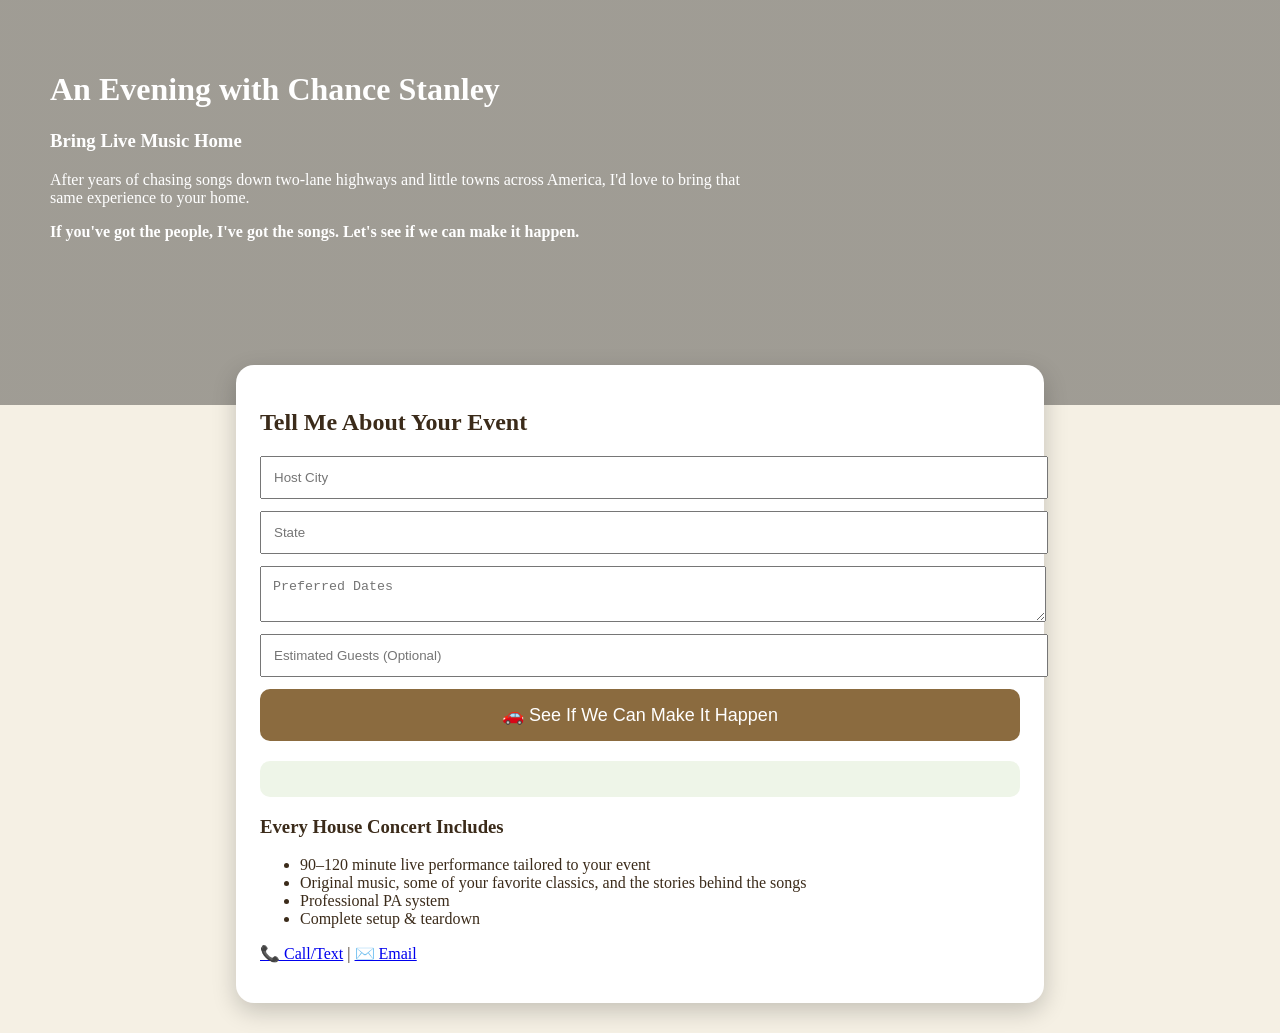
==== index.html @ a65ef37e "Add files via upload" ====
<!doctype html><html><head><meta charset="utf-8"><meta name="viewport" content="width=device-width,initial-scale=1"><title>An Evening with Chance Stanley</title><link rel="stylesheet" href="style.css"></head><body><header class="hero"><div class="shade"><h1>An Evening with Chance Stanley</h1><h3>Bring Live Music Home</h3><p>After years of chasing songs down two-lane highways and little towns across America, I'd love to bring that same experience to your home.</p><p><b>If you've got the people, I've got the songs. Let's see if we can make it happen.</b></p></div></header><main><section class="card"><h2>Tell Me About Your Event</h2><input id="city" placeholder="Host City"><input id="state" placeholder="State"><textarea id="dates" placeholder="Preferred Dates"></textarea><input id="guests" placeholder="Estimated Guests (Optional)"><button onclick="estimate()">🚗 See If We Can Make It Happen</button><div id="result"></div><h3>Every House Concert Includes</h3><ul><li>90–120 minute live performance tailored to your event</li><li>Original music, some of your favorite classics, and the stories behind the songs</li><li>Professional PA system</li><li>Complete setup & teardown</li></ul><p><a href="tel:6627200678">📞 Call/Text</a> | <a href="mailto:chance_stanley@aol.com">✉️ Email</a></p></section></main><script src="app.js"></script></body></html>
---- style.css ----
body{margin:0;font-family:Georgia,serif;background:#f5f0e4;color:#3b2b1a}.hero{height:45vh;background:linear-gradient(rgba(0,0,0,.35),rgba(0,0,0,.35)),url("https://images.unsplash.com/photo-1500530855697-b586d89ba3ee?auto=format&fit=crop&w=1600&q=80") center/cover}.shade{padding:50px;color:#fff;max-width:700px}.card{background:#fff;margin:-40px auto 30px;max-width:760px;padding:24px;border-radius:18px;box-shadow:0 8px 24px rgba(0,0,0,.2)}input,textarea{display:block;width:100%;margin:12px 0;padding:12px}button{width:100%;padding:15px;background:#8b6b3f;color:#fff;border:0;border-radius:10px;font-size:18px}#result{margin-top:20px;padding:18px;background:#eef5e8;border-radius:10px}
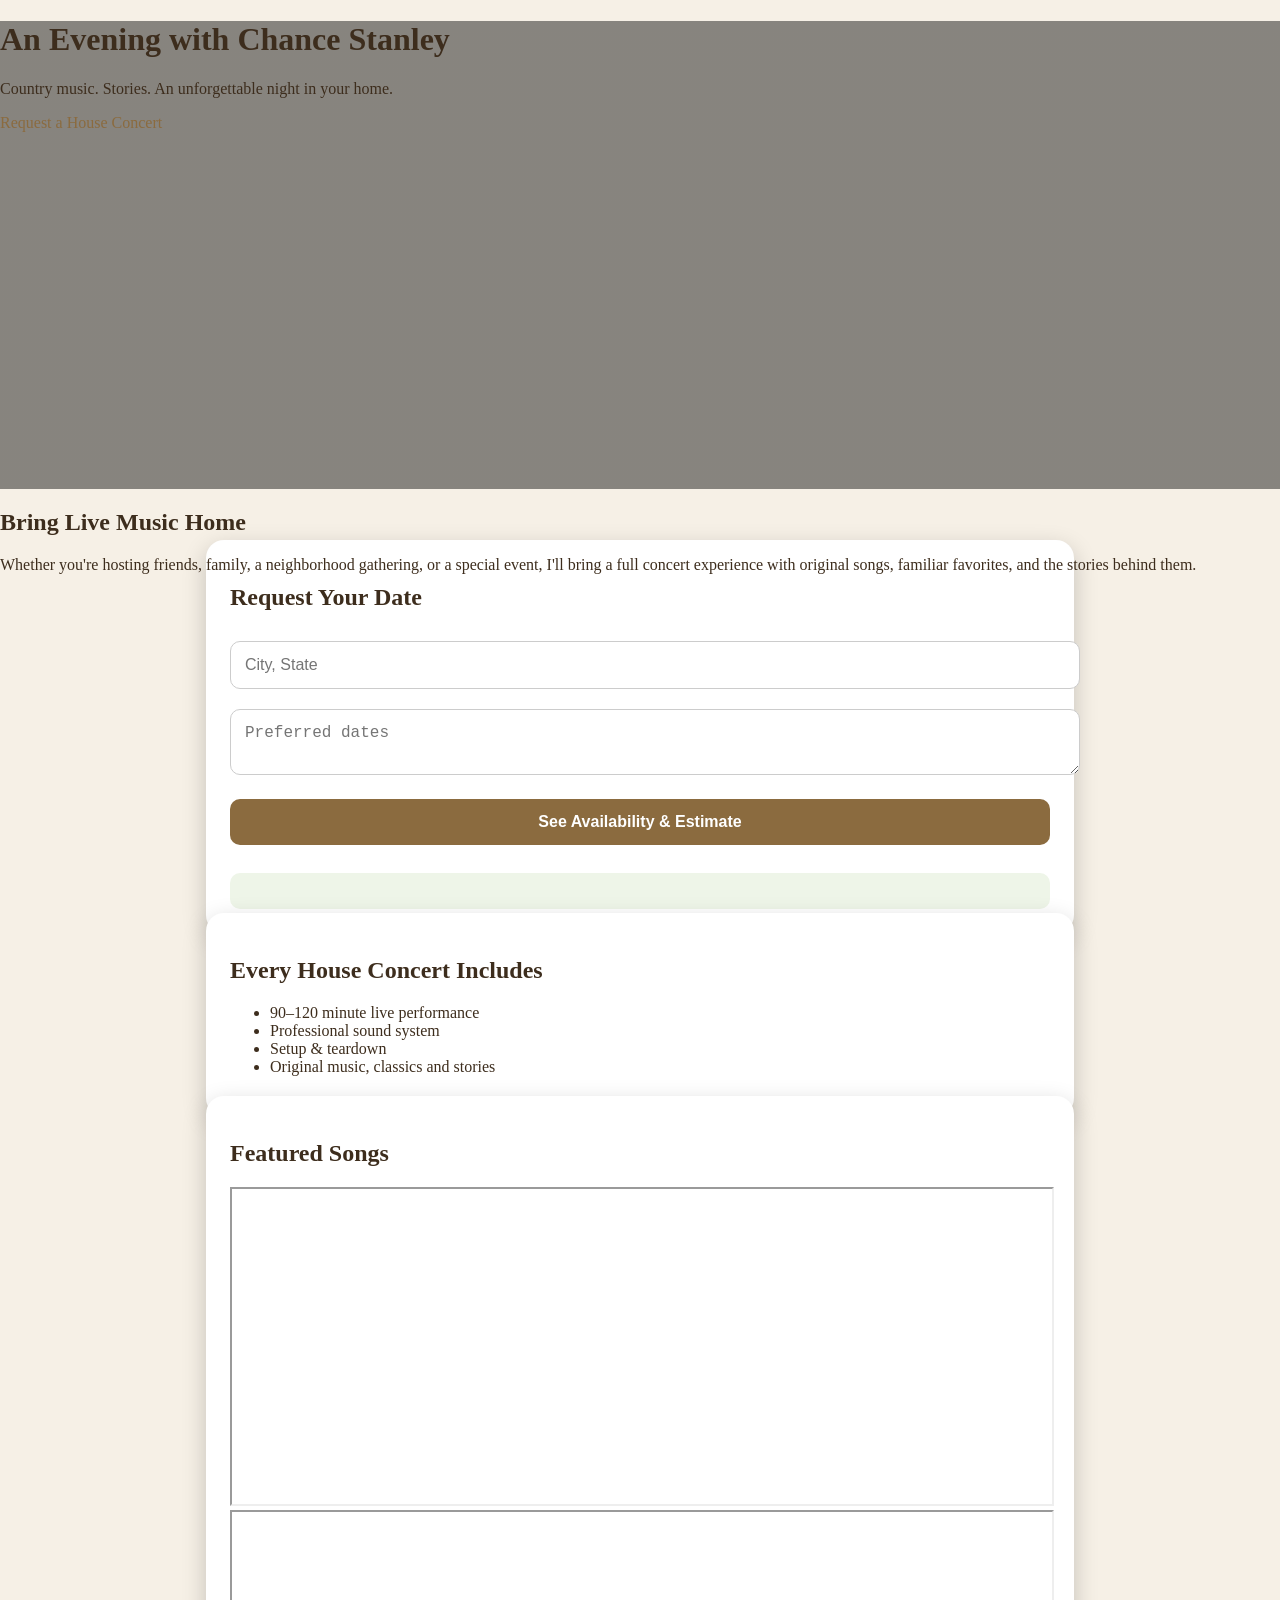
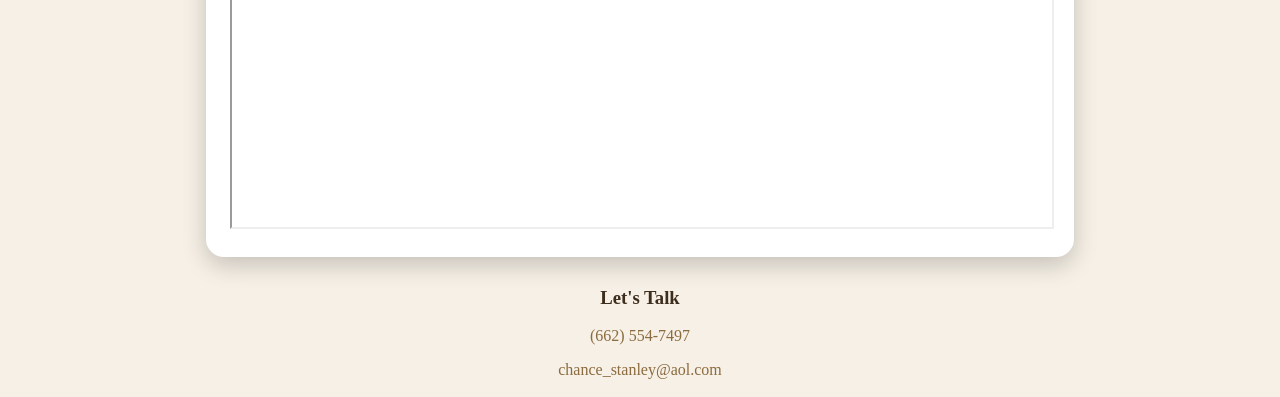
==== commit 7f06b5e2: "Add files via upload" ====
--- a/index.html
+++ b/index.html
@@ -1 +1,60 @@
-<!doctype html><html><head><meta charset="utf-8"><meta name="viewport" content="width=device-width,initial-scale=1"><title>An Evening with Chance Stanley</title><link rel="stylesheet" href="style.css"></head><body><header class="hero"><div class="shade"><h1>An Evening with Chance Stanley</h1><h3>Bring Live Music Home</h3><p>After years of chasing songs down two-lane highways and little towns across America, I'd love to bring that same experience to your home.</p><p><b>If you've got the people, I've got the songs. Let's see if we can make it happen.</b></p></div></header><main><section class="card"><h2>Tell Me About Your Event</h2><input id="city" placeholder="Host City"><input id="state" placeholder="State"><textarea id="dates" placeholder="Preferred Dates"></textarea><input id="guests" placeholder="Estimated Guests (Optional)"><button onclick="estimate()">🚗 See If We Can Make It Happen</button><div id="result"></div><h3>Every House Concert Includes</h3><ul><li>90–120 minute live performance tailored to your event</li><li>Original music, some of your favorite classics, and the stories behind the songs</li><li>Professional PA system</li><li>Complete setup & teardown</li></ul><p><a href="tel:6627200678">📞 Call/Text</a> | <a href="mailto:chance_stanley@aol.com">✉️ Email</a></p></section></main><script src="app.js"></script></body></html>+<!DOCTYPE html>
+<html lang="en">
+<head>
+<meta charset="UTF-8">
+<meta name="viewport" content="width=device-width,initial-scale=1">
+<title>Chance Stanley House Concerts</title>
+<link rel="stylesheet" href="style.css">
+</head>
+<body>
+
+<header class="hero">
+  <div class="hero-inner">
+    <h1>An Evening with Chance Stanley</h1>
+    <p class="subtitle">Country music. Stories. An unforgettable night in your home.</p>
+    <a href="#booking" class="btn">Request a House Concert</a>
+  </div>
+</header>
+
+<section class="intro">
+<h2>Bring Live Music Home</h2>
+<p>Whether you're hosting friends, family, a neighborhood gathering, or a special event, I'll bring a full concert experience with original songs, familiar favorites, and the stories behind them.</p>
+</section>
+
+<section id="booking" class="card">
+<h2>Request Your Date</h2>
+<input id="city" placeholder="City, State">
+<textarea id="dates" placeholder="Preferred dates"></textarea>
+<button onclick="estimate()">See Availability & Estimate</button>
+<div id="result"></div>
+</section>
+
+<section class="card">
+<h2>Every House Concert Includes</h2>
+<ul>
+<li>90–120 minute live performance</li>
+<li>Professional sound system</li>
+<li>Setup & teardown</li>
+<li>Original music, classics and stories</li>
+</ul>
+</section>
+
+<section class="card">
+<h2>Featured Songs</h2>
+<div class="video">
+<iframe width="100%" height="315" src="https://www.youtube.com/embed?listType=search&list=Chance+Stanley+One+Dive+at+a+Time" title="One Dive at a Time" allowfullscreen></iframe>
+</div>
+<div class="video">
+<iframe width="100%" height="315" src="https://www.youtube.com/embed?listType=search&list=Chance+Stanley+Kingpin+of+Prentiss+County" title="Kingpin of Prentiss County" allowfullscreen></iframe>
+</div>
+</section>
+
+<footer>
+<h3>Let's Talk</h3>
+<p><a href="tel:6625547497">(662) 554-7497</a></p>
+<p><a href="mailto:chance_stanley@aol.com">chance_stanley@aol.com</a></p>
+</footer>
+
+<script src="app.js"></script>
+</body>
+</html>
--- a/style.css
+++ b/style.css
@@ -1 +1,11 @@
-body{margin:0;font-family:Georgia,serif;background:#f5f0e4;color:#3b2b1a}.hero{height:45vh;background:linear-gradient(rgba(0,0,0,.35),rgba(0,0,0,.35)),url("https://images.unsplash.com/photo-1500530855697-b586d89ba3ee?auto=format&fit=crop&w=1600&q=80") center/cover}.shade{padding:50px;color:#fff;max-width:700px}.card{background:#fff;margin:-40px auto 30px;max-width:760px;padding:24px;border-radius:18px;box-shadow:0 8px 24px rgba(0,0,0,.2)}input,textarea{display:block;width:100%;margin:12px 0;padding:12px}button{width:100%;padding:15px;background:#8b6b3f;color:#fff;border:0;border-radius:10px;font-size:18px}#result{margin-top:20px;padding:18px;background:#eef5e8;border-radius:10px}+body{margin:0;font-family:Georgia,serif;background:#f6f0e6;color:#3d2d1d}
+.hero{height:52vh;background:linear-gradient(rgba(0,0,0,.45),rgba(0,0,0,.45)),url('https://images.unsplash.com/photo-1500530855697-b586d89ba3ee?auto=format&fit=crop&w=1600&q=80') center/cover}
+.overlay{display:flex;height:100%;align-items:center}
+.hero-content{max-width:760px;padding:30px;color:#fff}
+.tag{font-size:1.2rem;font-style:italic}
+.card{max-width:820px;margin:-50px auto 30px;background:#fff;padding:24px;border-radius:18px;box-shadow:0 8px 24px rgba(0,0,0,.2)}
+input,textarea,button{width:100%;padding:14px;margin:10px 0;border-radius:10px;border:1px solid #ccc;font-size:16px}
+button{background:#8b6b3f;color:#fff;border:none;font-weight:bold;cursor:pointer}
+#result{margin-top:18px;background:#eef5e8;padding:18px;border-radius:10px}
+footer{text-align:center;margin-top:30px}
+a{color:#8b6b3f;text-decoration:none}
